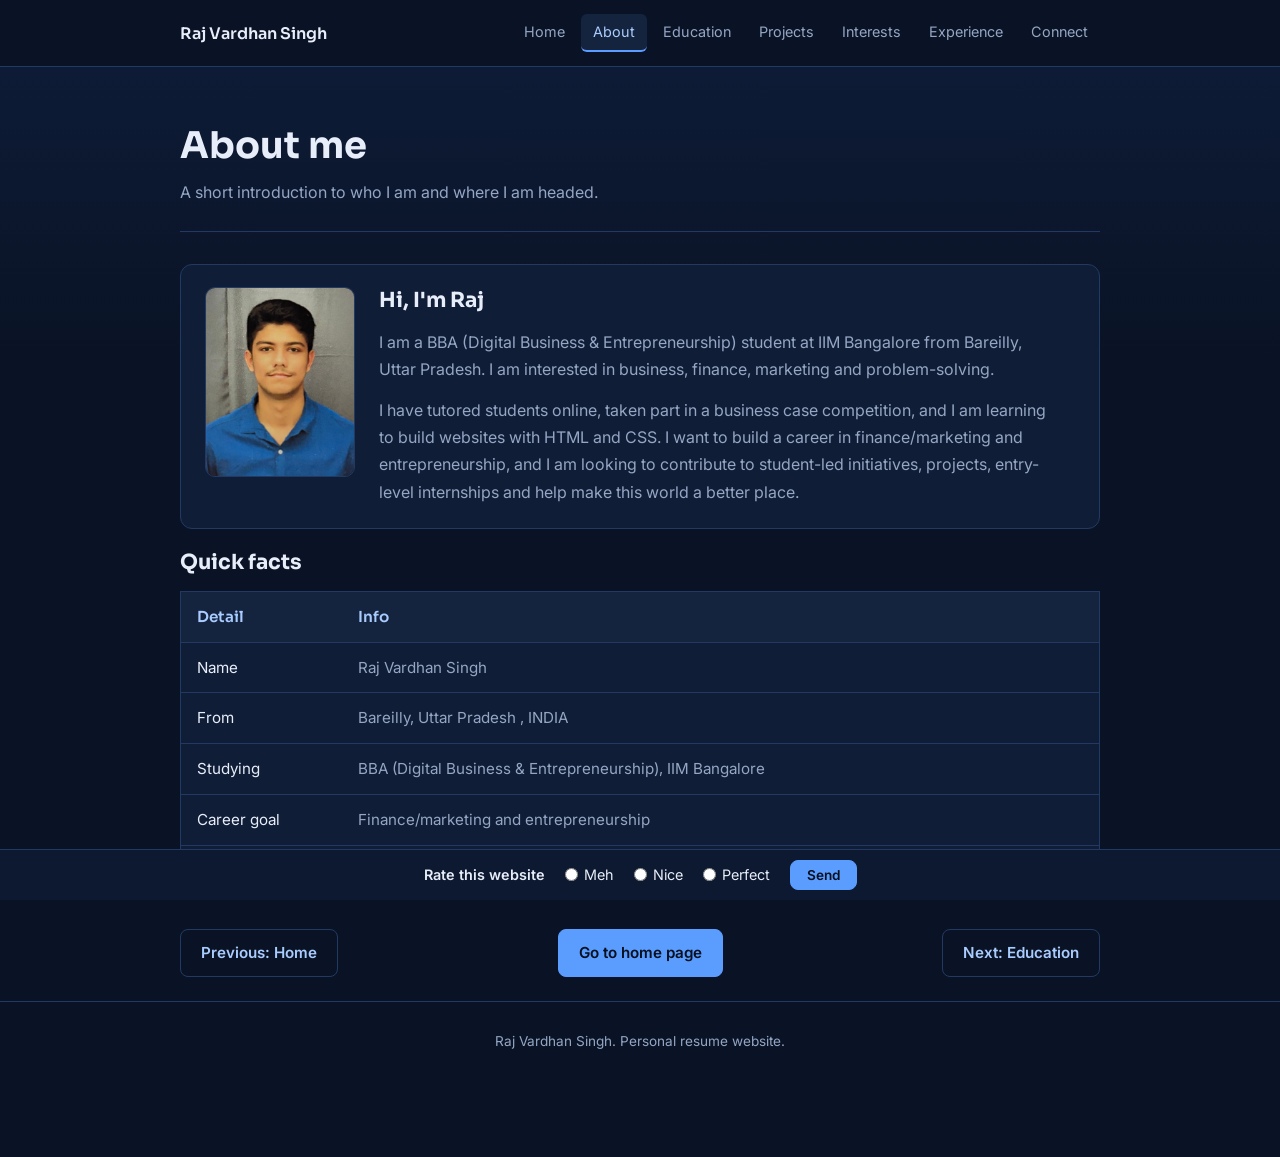
==== about.html @ b1ea3e5e "upload 1st time" ====
<!doctype html>
<html lang="en">
  <head>
    <meta charset="UTF-8" />
    <meta name="viewport" content="width=device-width, initial-scale=1.0" />
    <title>About me | Raj Vardhan Singh</title>
    <link rel="preconnect" href="https://fonts.googleapis.com" />
    <link rel="preconnect" href="https://fonts.gstatic.com" crossorigin />
    <link
      href="https://fonts.googleapis.com/css2?family=Inter:wght@400;600&family=Sora:wght@400;600;700&display=swap"
      rel="stylesheet"
    />
    <link rel="stylesheet" href="style.css" />
  </head>

  <body>
    <header class="topbar">
      <div class="topbar-inner">
        <a class="brand" href="index.html">Raj Vardhan Singh</a>
        <nav aria-label="Main menu">
          <ul class="menu">
            <li><a href="index.html">Home</a></li>
            <li><a href="about.html" class="active">About</a></li>
            <li><a href="education.html">Education</a></li>
            <li><a href="projects.html">Projects</a></li>
            <li><a href="interests.html">Interests</a></li>
            <li><a href="experience.html">Experience</a></li>
            <li><a href="connect.html">Connect</a></li>
          </ul>
        </nav>
      </div>
    </header>

    <main class="page">
      <div class="page-head">
        <h1>About me</h1>
        <p>A short introduction to who I am and where I am headed.</p>
      </div>

      <section class="panel about-top">
        <img src="passport size image.jpg" alt="Raj Vardhan Singh" width="150" height="190" />
        <div>
          <h2>Hi, I'm Raj</h2>
          <p>
            I am a BBA (Digital Business &amp; Entrepreneurship) student at IIM
            Bangalore from Bareilly, Uttar Pradesh. I am interested in business,
            finance, marketing and problem-solving.
          </p>
          <p>
            I have tutored students online, taken part in a business case
            competition, and I am learning to build websites with HTML and CSS.
            I want to build a career in finance/marketing and entrepreneurship, and I am
            looking to contribute to student-led initiatives, projects,
            entry-level internships and help make this world a better place.
          </p>
        </div>
      </section>

      <h2>Quick facts</h2>
      <div class="table-wrap">
        <table>
          <tr><th>Detail</th><th>Info</th></tr>
          <tr><td>Name</td><td>Raj Vardhan Singh</td></tr>
          <tr><td>From</td><td>Bareilly, Uttar Pradesh , INDIA</td></tr>
          <tr><td>Studying</td><td>BBA (Digital Business &amp; Entrepreneurship), IIM Bangalore</td></tr>
          <tr><td>Career goal</td><td>Finance/marketing and entrepreneurship</td></tr>
          <tr><td>Looking for</td><td>Student-led initiatives, NGOs, team projects and entry-level internships</td></tr>
        </table>
      </div>

      <div class="page-actions">
        <a class="btn btn-outline" href="index.html">Previous: Home</a>
        <a class="btn" href="index.html">Go to home page</a>
        <a class="btn btn-outline" href="education.html">Next: Education</a>
      </div>
    </main>

    <footer class="footer">
      <p>Raj Vardhan Singh. Personal resume website.</p>
    </footer>

    <form
      class="rating"
      action="mailto:raajjsinghhh01@gmail.com?subject=Website%20rating"
      method="post"
      enctype="text/plain"
    >
      <p>Rate this website</p>
      <label><input type="radio" name="rating" value="Meh" required /> Meh</label>
      <label><input type="radio" name="rating" value="Nice" /> Nice</label>
      <label><input type="radio" name="rating" value="Perfect" /> Perfect</label>
      <button type="submit" class="btn">Send</button>
    </form>
  </body>
</html>
---- style.css ----
* {
  box-sizing: border-box;
}

:root {
  --bg: #0a1325;          
  --panel: #101d37;       
  --panel-2: #14243f;     
  --line: #223a63;        
  --text: #e8eef9;
  --muted: #94a6c4;
  --accent: #5b9dff;      
  --accent-soft: #a9ccff; 
}

html {
  scroll-behavior: smooth;
}

body {
  margin: 0;
  padding-bottom: 110px;  /* room for the fixed rating bar */
  background-color: var(--bg);
  background-image: linear-gradient(180deg, #0e1d3a 0%, var(--bg) 360px);
  color: var(--text);
  font-family: "Inter", Arial, sans-serif;
  font-size: 1rem;
  line-height: 1.7;
}

h1, h2, h3 {
  font-family: "Sora", Arial, sans-serif;
  line-height: 1.25;
  margin: 0;
}

h1 { font-size: 1.9rem; }
h2 { font-size: 1.3rem; margin-bottom: 16px; }
h3 { font-size: 1.05rem; }

p {
  margin: 0 0 14px;
  max-width: 68ch;
  color: var(--muted);
}

a {
  color: var(--accent-soft);
  text-decoration: none;
}

a:hover {
  color: #ffffff;
}

a:focus-visible,
button:focus-visible,
input:focus-visible,
textarea:focus-visible {
  outline: 2px solid var(--accent);
  outline-offset: 3px;
}

.topbar {
  border-bottom: 1px solid var(--line);
  background-color: var(--bg);
}

.topbar-inner {
  max-width: 960px;
  margin: 0 auto;
  padding: 14px 20px;
  display: flex;
  flex-wrap: wrap;
  justify-content: space-between;
  align-items: center;
  gap: 12px;
}

.brand {
  font-family: "Sora", Arial, sans-serif;
  font-weight: 600;
  color: var(--text);
}

.menu {
  list-style: none;
  margin: 0;
  padding: 0;
  display: flex;
  flex-wrap: wrap;
  gap: 4px;
}

.menu a {
  display: block;
  padding: 6px 12px;
  border-radius: 6px;
  font-size: 0.9rem;
  color: var(--muted);
}

.menu a:hover {
  background-color: var(--panel-2);
  color: var(--text);
}

.menu a.active {
  background-color: var(--panel-2);
  color: var(--accent-soft);
  border-bottom: 2px solid var(--accent);
}


.btn {
  display: inline-block;
  padding: 10px 20px;
  background-color: var(--accent);
  color: #06101f;
  font-family: "Inter", Arial, sans-serif;
  font-size: 0.95rem;
  font-weight: 600;
  border: 1px solid var(--accent);
  border-radius: 8px;
  cursor: pointer;
  transition: background-color 0.2s, color 0.2s;
}

.btn:hover {
  background-color: transparent;
  color: var(--accent-soft);
}

.btn-outline {
  background-color: transparent;
  color: var(--accent-soft);
  border: 1px solid var(--line);
}

.btn-outline:hover {
  background-color: var(--panel-2);
  border-color: var(--accent);
}


.hero {
  min-height: 85vh;
  display: flex;
  justify-content: center;
  align-items: center;
  padding: 24px 16px;
}

.home-card {
  width: 100%;
  max-width: 900px;
  background-color: var(--panel);
  border: 1px solid var(--line);
  border-radius: 16px;
  box-shadow: 0 20px 50px rgba(0, 0, 0, 0.45);
  padding: 32px 20px;
}

.profile {
  display: flex;
  flex-direction: column;
  align-items: center;
  text-align: center;
  padding-bottom: 28px;
  margin-bottom: 28px;
  border-bottom: 1px solid var(--line);
}

.profile-pic {
  width: 160px;
  height: 160px;
  border-radius: 50%;
  object-fit: cover;
  object-position: top;
  border: 3px solid var(--accent);
  box-shadow: 0 0 0 6px rgba(91, 157, 255, 0.15);
  margin-bottom: 18px;
}

.tagline {
  margin: 8px 0 0;
  color: var(--accent-soft);
  font-size: 0.95rem;
}

.tiles {
  display: grid;
  grid-template-columns: 1fr;
  gap: 14px;
}

.tile {
  display: block;
  padding: 18px 20px;
  background-color: var(--bg);
  border: 1px solid var(--line);
  border-left: 3px solid var(--accent);
  border-radius: 10px;
  color: var(--text);
  transition: background-color 0.2s, border-color 0.2s;
}

.tile:hover {
  background-color: var(--panel-2);
  border-color: var(--accent);
  color: var(--text);
}

.tile h3 {
  margin-bottom: 4px;
}

.tile span {
  font-size: 0.88rem;
  color: var(--muted);
}

.cv {
  margin-top: 28px;
  text-align: center;
}


.page {
  max-width: 960px;
  margin: 0 auto;
  padding: 40px 20px 24px;
}

.page-head {
  margin-bottom: 32px;
  padding-bottom: 24px;
  border-bottom: 1px solid var(--line);
}

.page-head h1 {
  margin-bottom: 10px;
}

.page-head p {
  margin: 0;
}

.panel {
  background-color: var(--panel);
  border: 1px solid var(--line);
  border-radius: 12px;
  padding: 22px 24px;
  margin-bottom: 20px;
}

.panel p:last-child {
  margin-bottom: 0;
}

.grid {
  display: grid;
  grid-template-columns: 1fr;
  gap: 18px;
  margin-bottom: 20px;
}

.grid .panel {
  margin-bottom: 0;
}

.meta {
  font-size: 0.85rem;
  color: var(--accent-soft);
  margin-bottom: 8px;
}

.tag {
  display: inline-block;
  padding: 2px 10px;
  margin-bottom: 10px;
  font-size: 0.78rem;
  color: var(--accent-soft);
  border: 1px solid var(--line);
  border-radius: 4px;
  background-color: var(--bg);
}

.about-top {
  display: flex;
  flex-direction: column;
  gap: 24px;
  align-items: flex-start;
}

.about-top img {
  width: 150px;
  height: 190px;
  object-fit: cover;
  object-position: top;
  border-radius: 10px;
  border: 1px solid var(--line);
}


.table-wrap {
  overflow-x: auto;
  margin-bottom: 20px;
}

table {
  width: 100%;
  border-collapse: collapse;
  background-color: var(--panel);
  border: 1px solid var(--line);
}

th, td {
  padding: 12px 16px;
  text-align: left;
  vertical-align: top;
  border-bottom: 1px solid var(--line);
  font-size: 0.95rem;
}

th {
  background-color: var(--panel-2);
  color: var(--accent-soft);
  font-family: "Sora", Arial, sans-serif;
  font-weight: 600;
}

td {
  color: var(--muted);
}

td:first-child {
  color: var(--text);
}

.list {
  margin: 0;
  padding-left: 20px;
  color: var(--muted);
}

.list li {
  margin-bottom: 6px;
}


.links {
  list-style: none;
  margin: 0;
  padding: 0;
}

.links li {
  padding: 10px 0;
  border-bottom: 1px solid var(--line);
}

.links li:last-child {
  border-bottom: none;
}

.links strong {
  display: inline-block;
  min-width: 90px;
  color: var(--text);
  font-weight: 600;
}

label {
  display: block;
  margin-bottom: 6px;
  font-size: 0.9rem;
  color: var(--text);
}

input,
textarea {
  width: 100%;
  padding: 10px 12px;
  margin-bottom: 16px;
  background-color: var(--bg);
  color: var(--text);
  border: 1px solid var(--line);
  border-radius: 8px;
  font-family: "Inter", Arial, sans-serif;
  font-size: 0.95rem;
}

input:focus,
textarea:focus {
  border-color: var(--accent);
}

.page-actions {
  display: flex;
  flex-wrap: wrap;
  justify-content: space-between;
  gap: 12px;
  margin-top: 32px;
}

.footer {
  text-align: center;
  padding: 28px 16px 40px;
  border-top: 1px solid var(--line);
  color: var(--muted);
  font-size: 0.85rem;
}

.footer p {
  margin: 0 auto;
}

.rating {
  position: fixed;
  left: 0;
  right: 0;
  bottom: 0;
  z-index: 10;
  display: flex;
  flex-wrap: wrap;
  justify-content: center;
  align-items: center;
  gap: 8px 20px;
  padding: 10px 16px;
  background-color: #0d1930;
  border-top: 1px solid var(--line);
}

.rating p {
  margin: 0;
  color: var(--text);
  font-weight: 600;
  font-size: 0.9rem;
}

.rating label {
  display: flex;
  align-items: center;
  gap: 6px;
  margin: 0;
  cursor: pointer;
  font-size: 0.9rem;
}

.rating input {
  width: auto;           
  margin: 0;
  padding: 0;
  accent-color: var(--accent);
}

.rating .btn {
  padding: 6px 16px;
  font-size: 0.85rem;
}


@media (min-width: 600px) {
  body {
    padding-bottom: 64px;
  }

  .tiles,
  .grid {
    grid-template-columns: 1fr 1fr;
  }

  .about-top {
    flex-direction: row;
  }
}

@media (min-width: 900px) {
  .home-card {
    padding: 44px 48px;
  }

  .tiles {
    grid-template-columns: 1fr 1fr 1fr;
  }

  h1 {
    font-size: 2.3rem;
  }

  .page {
    padding-top: 56px;
  }
}
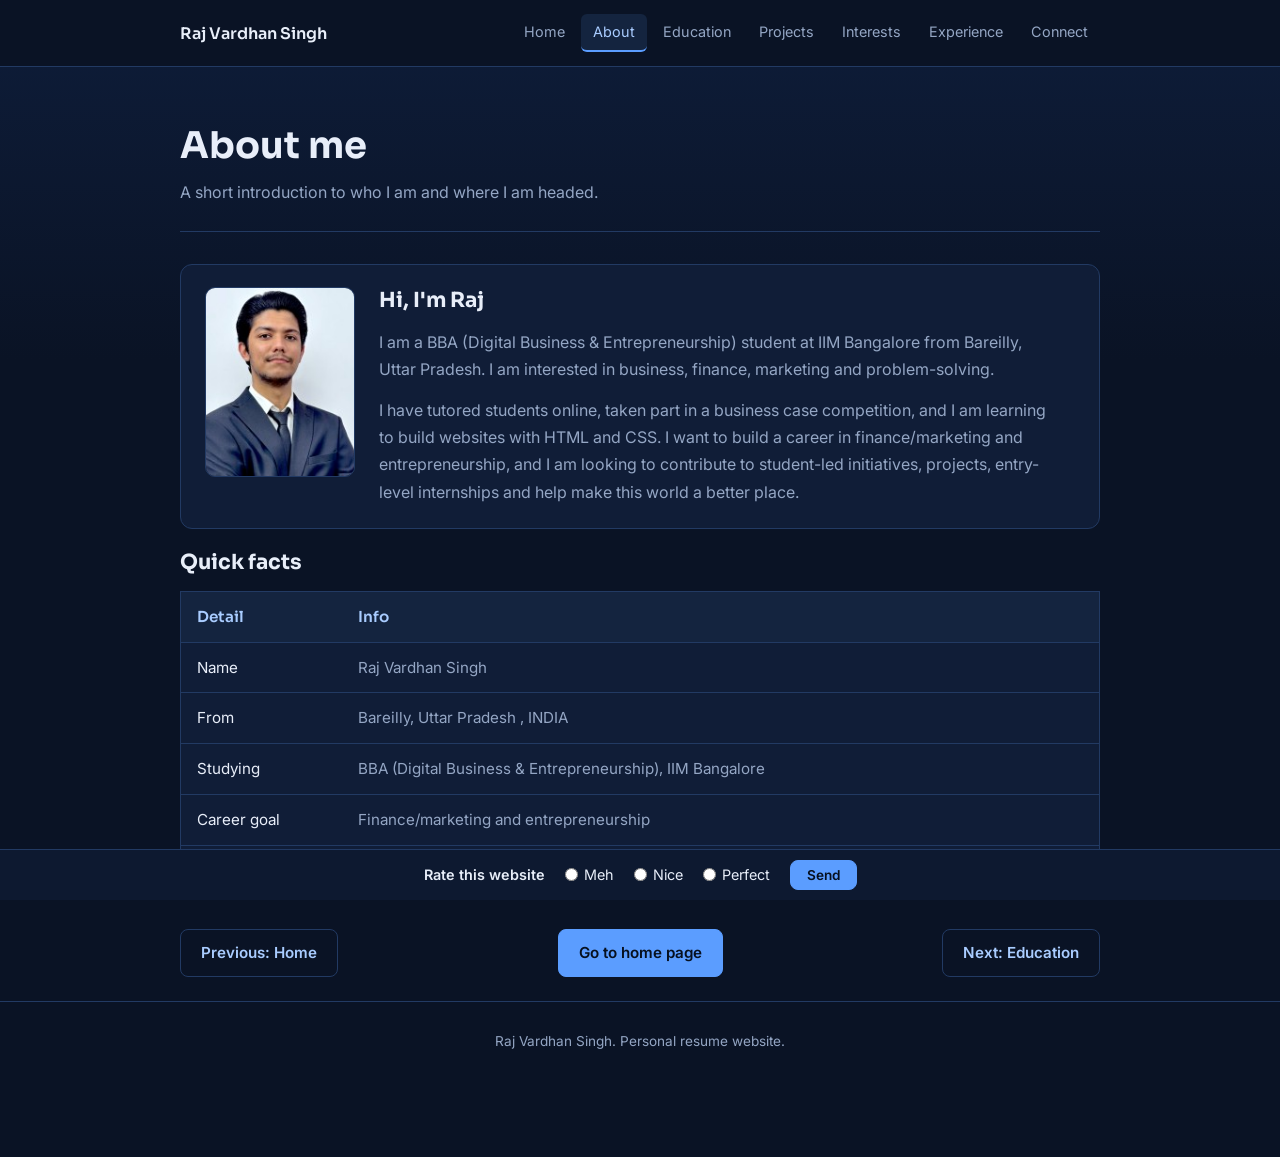
==== commit bdf93a48: "about.html" ====
--- a/about.html
+++ b/about.html
@@ -38,7 +38,7 @@
       </div>
 
       <section class="panel about-top">
-        <img src="passport size image.jpg" alt="Raj Vardhan Singh" width="150" height="190" />
+        <img src="passport size img.jpg" alt="Raj Vardhan Singh" width="150" height="190" />
         <div>
           <h2>Hi, I'm Raj</h2>
           <p>
@@ -92,4 +92,4 @@
       <button type="submit" class="btn">Send</button>
     </form>
   </body>
-</html>+</html>
